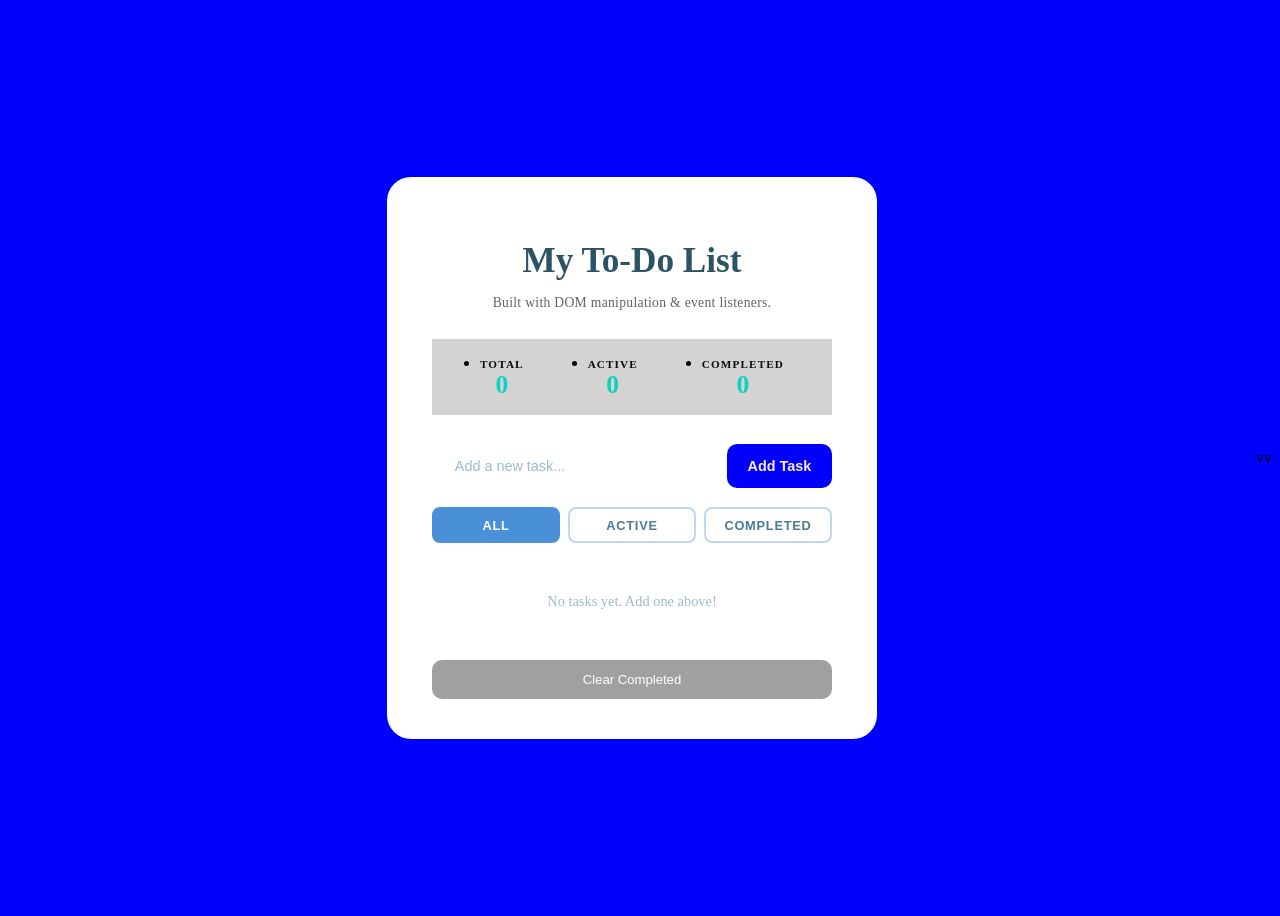
==== to-do list.html @ 8ce7a65f "Create: the To-Do List with the right styles and correct functionality" ====
<!Doctype html>
<html lang="en">
  <head>
    <meta charset="UTF-8" />
    <meta name="viewport" content="width=device-width, initial-scale=1.0" />
    <title>To do List</title>
    <link rel="stylesheet" href="./styles.css" />
  </head>
  <body>
    <main class="container">
      <header>
        <h1>My To-Do List</h1>
      </header>
      <p
        class="subtitle"
        style="
          font-family: &quot;Playfair Display&quot;, serif;
          font-size: 0.85rem;
          color: #666161;
          text-align: center;
          margin-bottom: 1.8rem;
          letter-spacing: 0.02rem;
        "
      >
        Built with DOM manipulation & event listeners.
      </p>
      <section class="todo-list">
        <ul class="stats">
          <li class="stat">
            <div class="stat-label">Total</div>
            <div class="stat-value" id="stat-total">0</div>
          </li>
          <li class="stat">
            <div class="stat-label">Active</div>
            <div class="stat-value" id="stat-active">0</div>
          </li>
          <li class="stat">
            <div class="stat-label">Completed</div>
            <div class="stat-value" id="stat-completed">0</div>
          </li>
        </ul>
      </section>
      <section class="input-row">
        <input
          type="text"
          id="task-input"
          placeholder="Add a new task..."
          required
        />
        <button
          class="btn-add"
          id="add-btn"
          style="background-color: blue; color: antiquewhite"
        >
          Add Task
        </button>
      </section>
      <section class="filters">
       <button id="filterAll" class="filter-btn active" data-filter="all">All</button>
       <button id="filterActive" class="filter-btn" data-filter="active">Active</button>
       <button id="filterCompleted" class="filter-btn" data-filter="completed">Completed</button>
      </section>
      <section class="task-list" id="task-list">
        <p class="empty-msg" id="empty-msg">No tasks yet. Add one above!</p>
      </section>
      <section class="bottom-bar">
        <button id="clearCompleted" class="btn-clear">Clear Completed</button>
      </section>
    </main>
    <script src="./interactive.js"></script>
  </body>
</html>
vv
---- styles.css ----
body {
  background-color: blue;
  font-family: "Times New Roman", Times, serif;
  display: flex;
  min-height: 100vh;
  justify-content: center;
  align-items: center;
}
.container {
  background-color: white;
  width: 400px;
  min-height: 400px;
  height: auto;
  margin: auto;
  border-radius: 24px;
  padding: 2.5rem 2.8rem;
}
h1 {
  font-family: "Playfair Display", serif;
  font-size: 2.2rem;
  color: #2c5364;
  text-align: center;
  margin-bottom: 0.3rem;
}

/*stats styles*/
.stats {
  display: flex;
  justify-content: space-around;
  margin-bottom: 1.8rem;
  background: rgba(172, 166, 166, 0.5);
  border-radius: auto;
  padding: 0.9rem 1rem;
}
.stat {
  text-align: center;
}

.stat-label {
  font-size: 0.7rem;
  font-weight: 600;
  letter-spacing: 0.1em;
  color: #0b0c0c;
  text-transform: uppercase;
}

.stat-value {
  font-size: 1.6rem;
  font-weight: 700;
  color: #0dd1c1;
  line-height: 1.2;
}
.input-row {
  display: flex;
  gap: 0.7rem;
  margin-bottom: 1.2rem;
  border-radius: 14px;
}

.input-row input {
  flex: 1;
  padding: 0.75rem 1.3rem;
  border: 2px solid rgba(255, 255, 255, 0.6);
  border-radius: 10px;
  background: rgba(255, 255, 255, 0.7);
  font-family: "DM Sans", sans-serif;
  font-size: 0.9rem;
  color: #2c5364;
  outline: none;
  transition:
    border-color 0.2s,
    box-shadow 0.2s;
}

.input-row input:focus {
  border-color: #4a90d9;
  box-shadow: 0 0 0 3px rgba(74, 144, 217, 0.2);
}

.input-row input::placeholder {
  color: #9bbccc;
}
.btn-add {
  padding: 0.75rem 1.3rem;
  background: #4a90d9;
  color: #fff;
  border: none;
  border-radius: 10px;
  font-family: "DM Sans", sans-serif;
  font-size: 0.9rem;
  font-weight: 600;
  cursor: pointer;
  transition:
    background 0.2s,
    transform 0.1s;
  white-space: nowrap;
}

.btn-add:hover {
  background: #3578c0;
}
.btn-add:active {
  transform: scale(0.96);
}

/* Filter tabs */
.filters {
  display: flex;
  gap: 0.5rem;
  margin-bottom: 1.2rem;
}

.filter-btn {
  flex: 1;
  padding: 0.55rem;
  border: 2px solid rgba(74, 144, 217, 0.35);
  border-radius: 8px;
  background: transparent;
  font-family: "DM Sans", sans-serif;
  font-size: 0.8rem;
  font-weight: 600;
  letter-spacing: 0.06em;
  color: #4a7a99;
  cursor: pointer;
  text-transform: uppercase;
  transition: all 0.2s;
}

.filter-btn.active,
.filter-btn:hover {
  background: #4a90d9;
  border-color: #4a90d9;
  color: #fff;
}
/* Task list */
.task-list {
  display: flex;
  flex-direction: column;
  gap: 0.6rem;
  min-height: 60px;
}

.task-item {
  display: flex;
  align-items: center;
  gap: 0.8rem;
  background: rgba(255, 255, 255, 0.65);
  border-radius: 10px;
  padding: 0.75rem 1rem;
  animation: fadeIn 0.3s ease both;
  transition: opacity 0.3s;
}

@keyframes fadeIn {
  from {
    opacity: 0;
    transform: translateX(-10px);
  }
  to {
    opacity: 1;
    transform: translateX(0);
  }
}

.task-item.completed .task-text {
  text-decoration: line-through;
  color: #9bb8c0;
}

.task-checkbox {
  width: 20px;
  height: 20px;
  accent-color: #4a90d9;
  cursor: pointer;
  flex-shrink: 0;
}

.task-text {
  flex: 1;
  font-size: 0.95rem;
  color: #2c5364;
  word-break: break-word;
}

.btn-delete {
  background: none;
  border: none;
  color: #c06060;
  font-size: 1.2rem;
  cursor: pointer;
  line-height: 1;
  padding: 0 0.2rem;
  transition:
    color 0.2s,
    transform 0.1s;
  flex-shrink: 0;
}

.btn-delete:hover {
  color: #a03030;
  transform: scale(1.2);
}

.empty-msg {
  text-align: center;
  color: #9bbccc;
  font-size: 0.9rem;
  padding: 1rem 0;
}

/* Clear completed */
.bottom-bar {
  margin-top: 1.2rem;
  display: flex;
  justify-content: space-between;
  align-items: center;
}

.btn-clear {
  background: #a0a0a0;
  color: #fff;
  border: none;
  border-radius: 10px;
  padding: 0.75rem 2.5rem;
  width: 100%;
  font-size: 0.82rem;
  cursor: pointer;
  font-family: "DM Sans", sans-serif;
  text-decoration: strike-through;
  transition:
    color 0.2s,
    background 0.2s;
}

.btn-clear:hover {
  background: #808080;
  color: #fff;
}
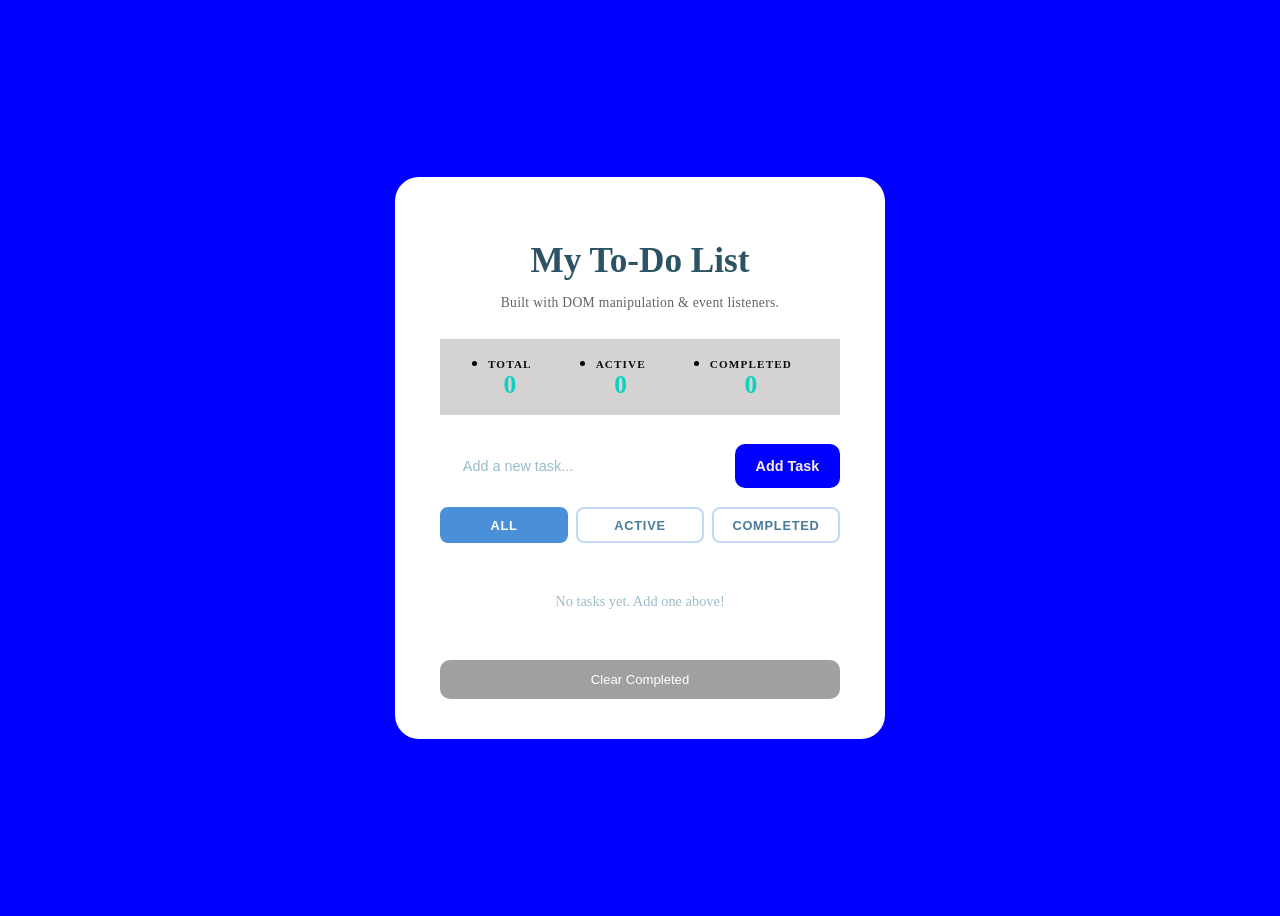
==== commit cae2f2bf: "Fix: missing newline at end of to-do list.html Add missing newline at the end of the file." ====
--- a/to-do list.html
+++ b/to-do list.html
@@ -70,4 +70,3 @@
     <script src="./interactive.js"></script>
   </body>
 </html>
-vv
